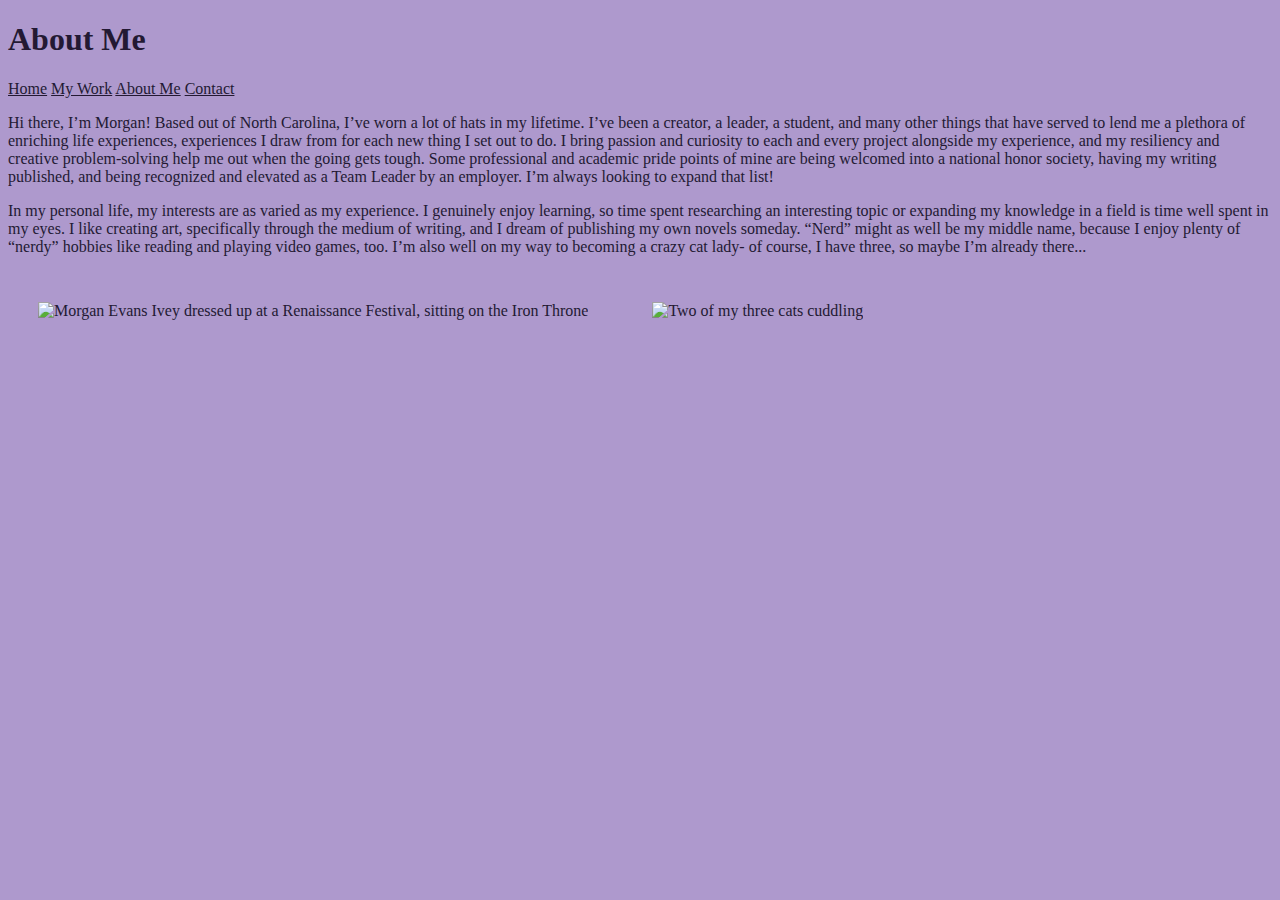
==== about_me.html @ ce95adb8 "Add files via upload" ====
<!doctype html>
<html lang="en">
<head>
<meta charset="utf-8">
<title>About Me</title>
<link href="styles.css" rel="stylesheet" type="text/css">
<meta name="keywords" content="Morgan Evans Ivey, about me, about">
<meta name="description" content="Learn more about Morgan Evans Ivey">
<!-- Morgan Evans Ivey, CTI110-0005-->
<style>
body {
    background-color: #AE99CD;
}
body,td,th {
    color: #231933;
    font-family: Cambria, "Hoefler Text", "Liberation Serif", Times, "Times New Roman", serif;
}
</style>
</head>
<body>
	<header>
	  <h1>About Me</h1>
	</header>
	<nav>
		<a href="index.html">Home</a> <a href="my_work.html">My Work</a> <a href="about_me.html">About Me</a> <a href="contact.html">Contact</a>
	</nav>
    <p>Hi there, I’m Morgan! Based out of North Carolina, I’ve worn a lot of hats in my lifetime. I’ve been a creator, a leader, a student, and many other things that have served to lend me a plethora of enriching life experiences, experiences I draw from for each new thing I set out to do. I bring passion and curiosity to each and every project alongside my experience, and my resiliency and creative problem-solving help me out when the going gets tough. Some professional and academic pride points of mine are being welcomed into a national honor society, having my writing published, and being recognized and elevated as a Team Leader by an employer. I’m always looking to expand that list!</p>

    <p>In my personal life, my interests are as varied as my experience. I genuinely enjoy learning, so time spent researching an interesting topic or expanding my knowledge in a field is time well spent in my eyes. I like creating art, specifically through the medium of writing, and I dream of publishing my own novels someday. “Nerd” might as well be my middle name, because I enjoy plenty of “nerdy” hobbies like reading and playing video games, too. I’m also well on my way to becoming a crazy cat lady- of course, I have three, so maybe I’m already there...</p>
	<img src="assets/renfest.jpg" alt="Morgan Evans Ivey dressed up at a Renaissance Festival, sitting on the Iron Throne" width="725" height="825">
	<img src="assets/cats.jpg" alt="Two of my three cats cuddling" width="725" height="825"> 
</body>
<!-- This file is my own work and I typed everything manually, Evans Ivey-->
---- styles.css ----
@charset "utf-8";
/* CSS Document */

body {
	font-family: Cambria, "Hoefler Text", "Liberation Serif", Times, "Times New Roman", "serif";
}
/* Styling for links */
a {
	color: #231933
}
a:visited {
	color: #270049;
}
/* Styling for unordered list */
ul li {
	list-style: circle;
}
/* Stlying for images */
img {
	border: thin;
	max-width: 100%;
	height: auto;
	margin: 30px
	
}

#firstname {
	display: inline-block;
	width: auto;
	margin: 5px;
	padding: 5px;
}

#lastname {
	display: inline-block;
	width: auto;
	margin: 5px;
	padding: 5px;
}

#email {
	display: inline-block;
	width: auto;
	margin: 5px;
	padding: 5px;
}

#message {
	display: inline-block;
	width: auto;
	margin: 5px;
	padding: 5px;
}

#submit {
	display: inline-block;
	width: auto;
	margin: 5px;
	padding: 5px;
}
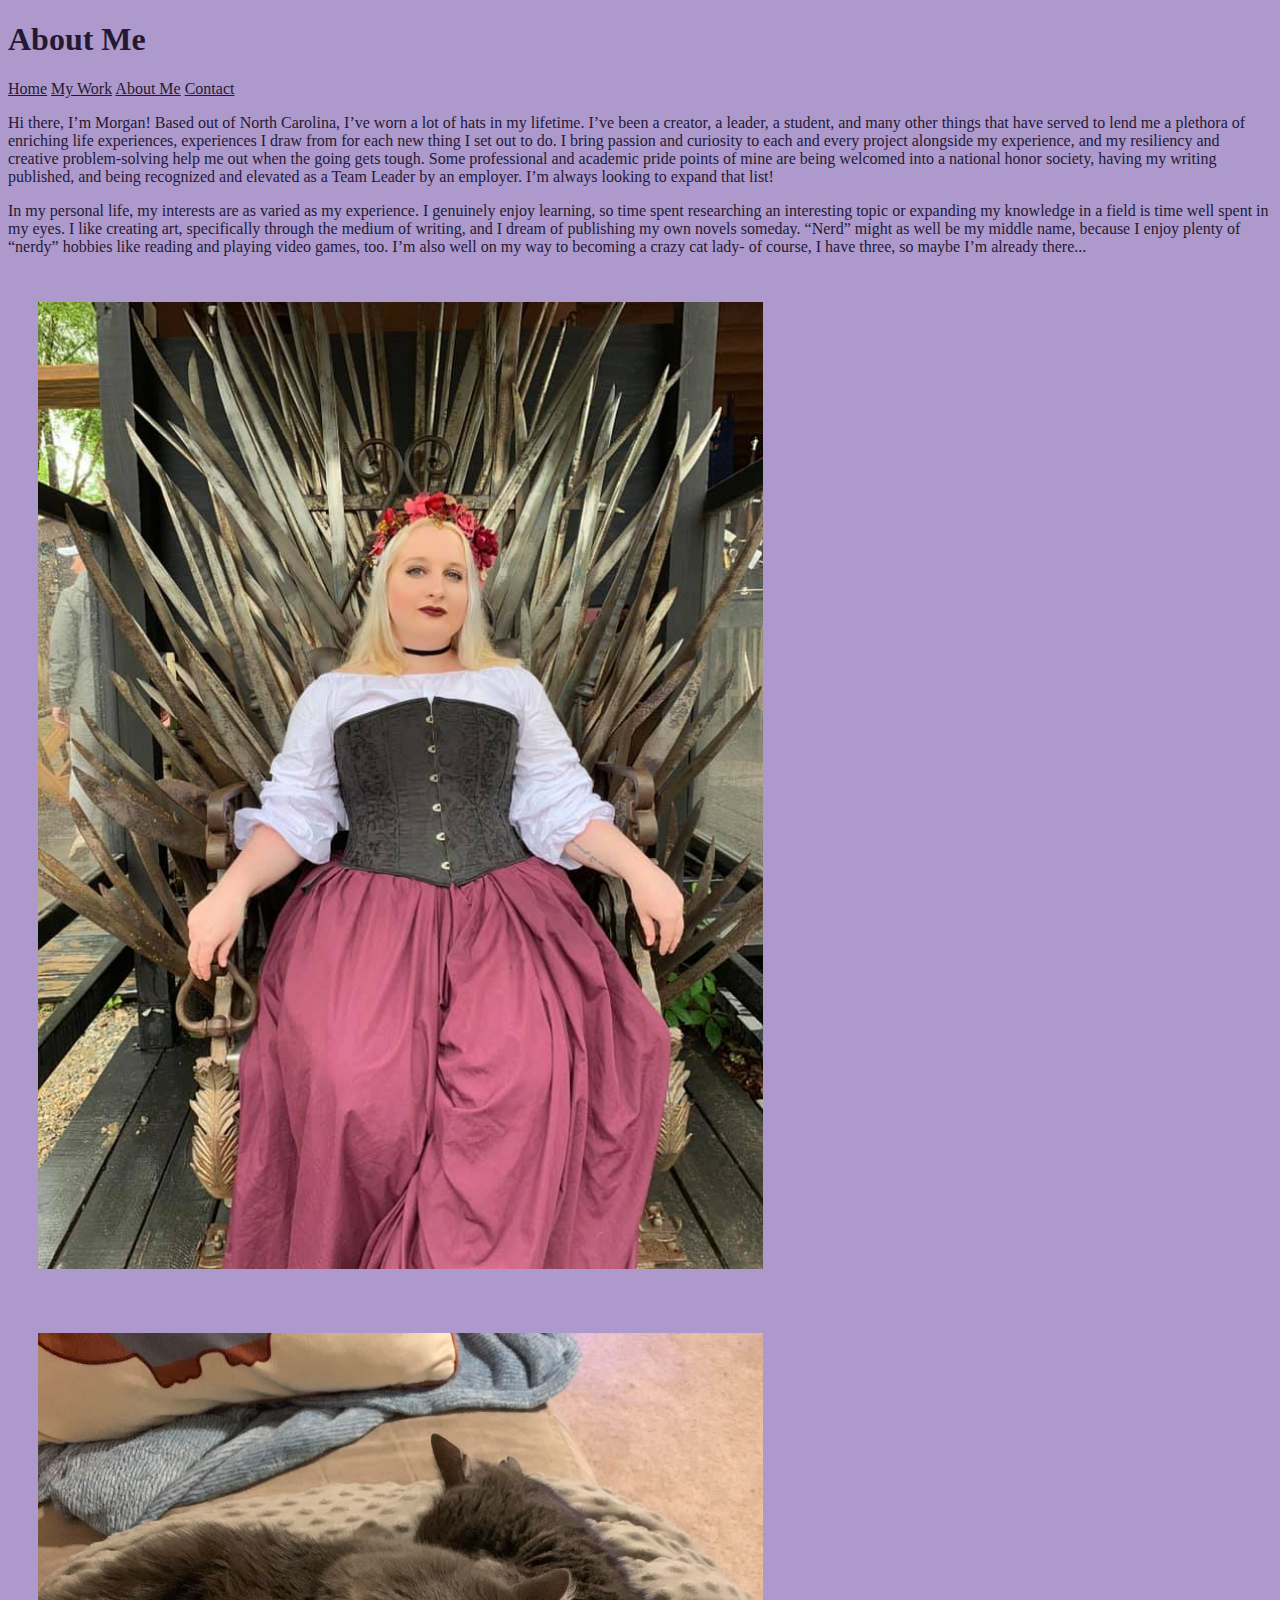
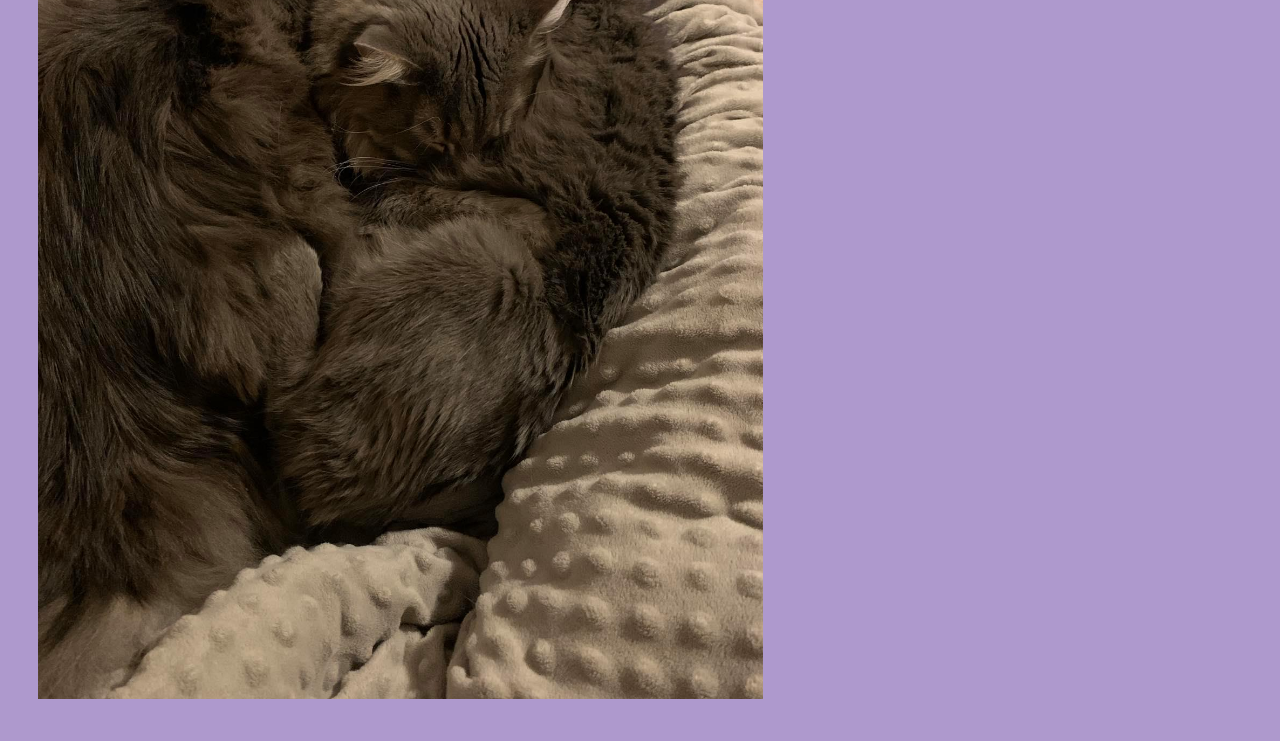
==== commit a24e1dea: "Add files via upload" ====
--- a/about_me.html
+++ b/about_me.html
@@ -30,4 +30,5 @@
 	<img src="assets/renfest.jpg" alt="Morgan Evans Ivey dressed up at a Renaissance Festival, sitting on the Iron Throne" width="725" height="825">
 	<img src="assets/cats.jpg" alt="Two of my three cats cuddling" width="725" height="825"> 
 </body>
+</html>
 <!-- This file is my own work and I typed everything manually, Evans Ivey-->